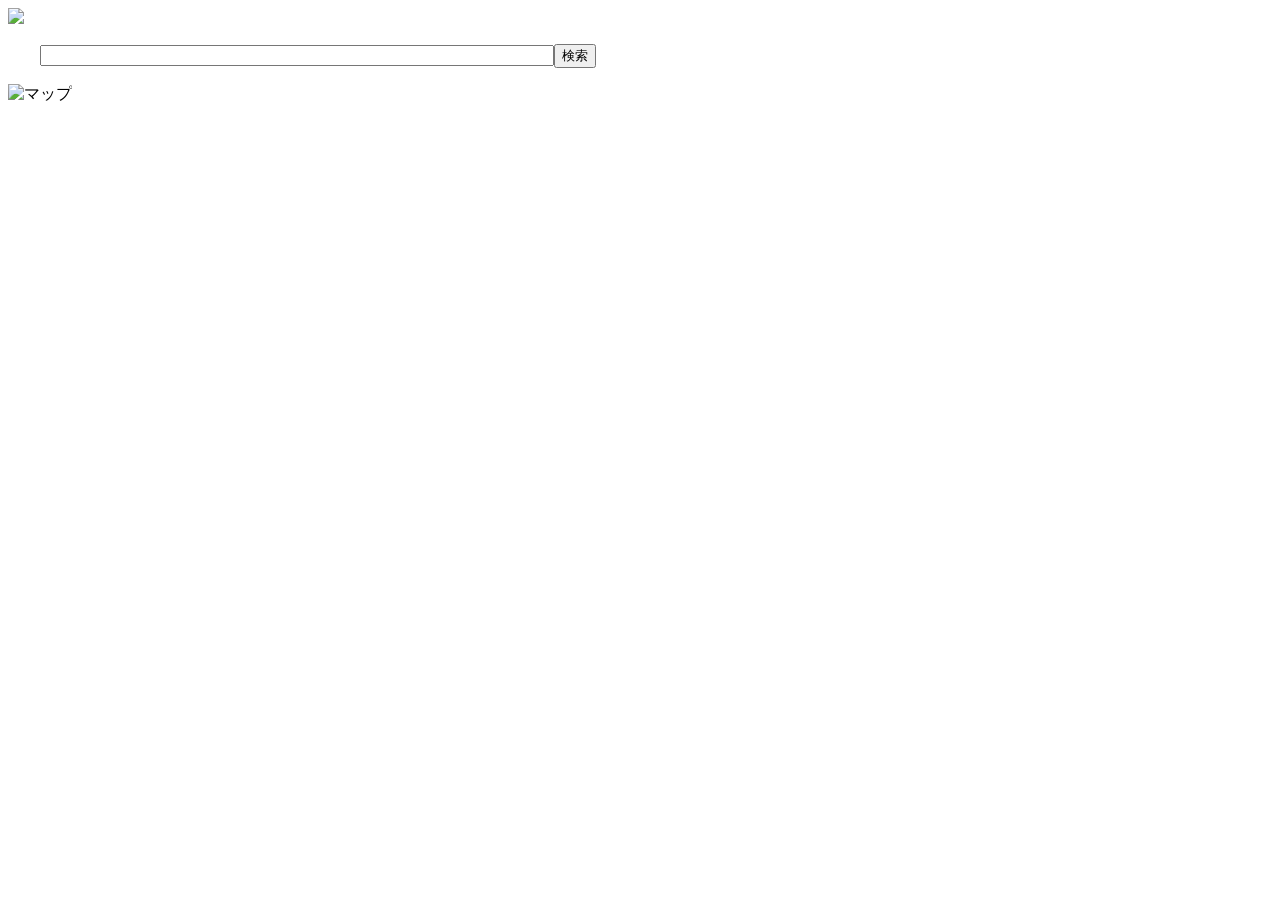
==== FUMap.html @ 0ee8008a "Add files via upload" ====
<!DOCTYPE html>
<html lang="ja">
    <head>
        <meta charset="UTF-8"> 
        <link rel="stylesheet" href="FUMap.css">
        <title>FUMap</title>
    </head>
    <body>
        <img src="images/福大ロゴ.png" class="logo" width="300">
        <p>　　<input type="text" id="search-text" class="search-text" list="place"><button type="button" onclick="search()">検索</button></p>  
        <!-- <datalist id="place">
            <option value="sample1"></option>
            <option value="sample2"></option>
        </datalist> -->
        <div class="imagesBox">
            <img src="images/mapimg_s.png" class="map" alt="マップ" class="map">
            <img src="images/地図マーカーのアイコン素材4.png" class="pin" id="pin-point">
        </div>
        <!-- <div id="dispArea" class="guideArea">
            <p id="guide">座標入力</p>
            <p>　X座標　<input type="text" id="textBoxX" value="250"></p>
            <p>　Y座標　<input type="text" id="textBoxY" value="500"></p>
          </div>
          <button type="button" onclick="pin()">座標変更</button>
          <p id="output-messageX"></p>
          <p id="output-messageY"></p> -->

          <script src="FUMap.js"></script>
    </body>
 </html>
---- FUMap.css ----
.logo {
    width: 40%;
}

.search-text {
    display: inline-block;
    width: 40%;

}

.imagesBox {
    width: 100%;
    position: relative;
}

.imagesBox .img {
    position: absolute;
}

.imagesBox .map {
    width: 100%;
    top: 0;
    left: 0;
}

.imagesBox .pin {
    width: 5%;
    height: 4.5%;
    top: 50%;
    left: 80%;
    opacity: 0;
    position: absolute;
}
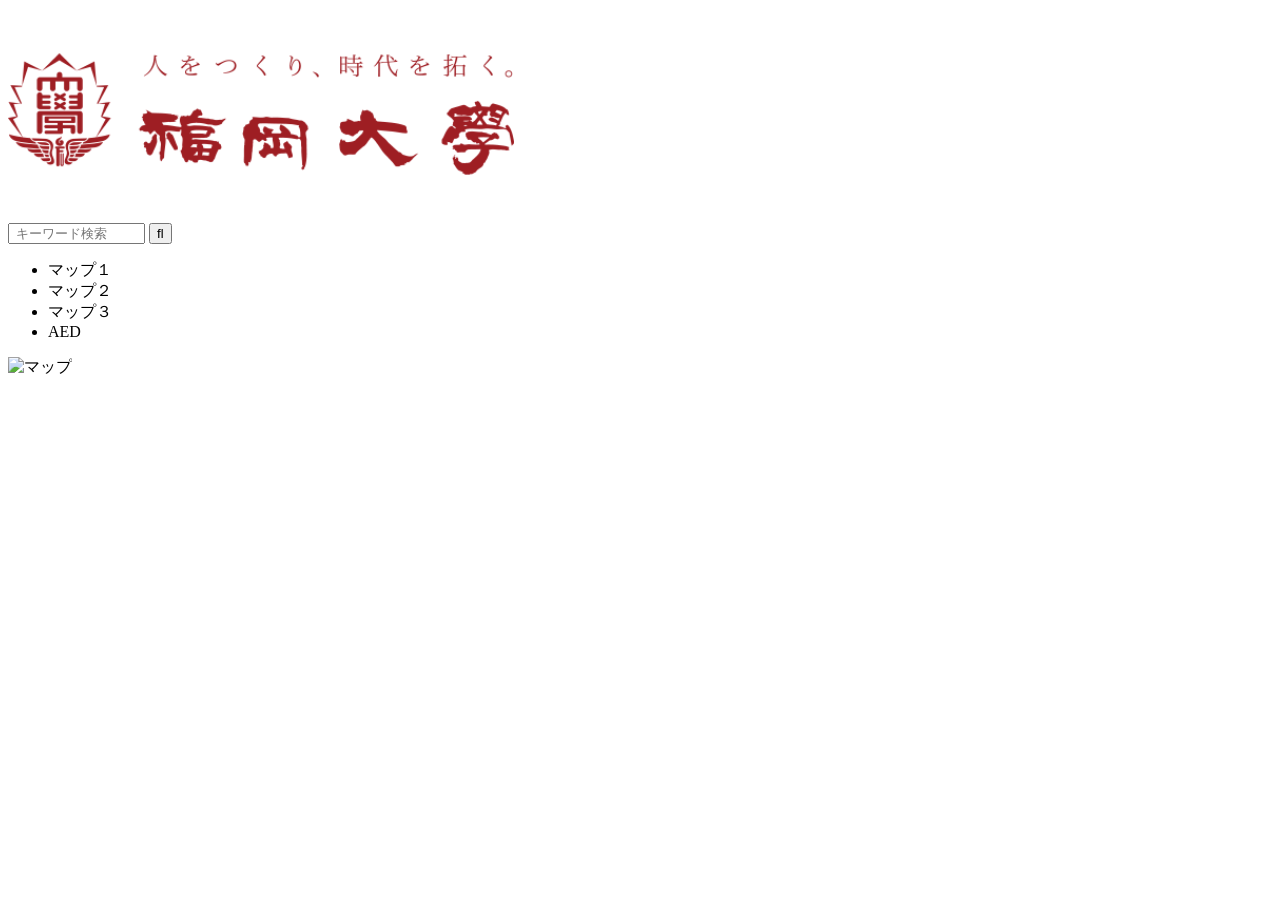
==== commit 7efbc24b: "Update FUMap.html" ====
--- a/FUMap.html
+++ b/FUMap.html
@@ -1,3 +1,4 @@
+<!-- http://127.0.0.1:5500/FUMap.html -->
 <!DOCTYPE html>
 <html lang="ja">
     <head>
@@ -6,25 +7,64 @@
         <title>FUMap</title>
     </head>
     <body>
+        
         <img src="images/福大ロゴ.png" class="logo" width="300">
-        <p>　　<input type="text" id="search-text" class="search-text" list="place"><button type="button" onclick="search()">検索</button></p>  
-        <!-- <datalist id="place">
-            <option value="sample1"></option>
-            <option value="sample2"></option>
-        </datalist> -->
+            <!-- <div class="icon">
+                <div class="icon-style">
+                    <a href="https://twitter.com/fukuoka_univ_pr"><img src="images/icon-twitter.png"></a>
+                    <a href="https://www.facebook.com/FukuokaUniversity/"><img src="images/thumbnail_icon-facebook.png"></a>
+                </div>
+                <div class="icon-style">
+                    <a href="https://www.instagram.com/fukuoka_university/"><img src="images/icon-instagram (1).png"></a>
+                    <a href="https://www.youtube.com/channel/UCcELCxTQvJAFxeX0X9q1ecg"><img src="images/icon-youtube.png"></a>
+                </div>
+                
+                
+            </div> -->
+            
+
+        
+        <!-- <form id="form4">
+            <input id="sbox4" type="text" placeholder="キーワード検索">
+            <button id="sbtn4" type="submit" onclick="search()"><i class="fas fa-search"></i></button>
+        </form> -->
+
+        <link href="https://stackpath.bootstrapcdn.com/font-awesome/4.7.0/css/font-awesome.min.css" rel="stylesheet">
+        <div class="search_container">
+            <input type="search" id="search-text" size="15" placeholder=" キーワード検索">
+            <input type="button" class="fas" onclick="search()" value="&#xf002">
+        </div>
+
+        <!-- <p>　　<input type="text" id="search-text" class="search-text" list="place"><button type="button" onclick="search()">検索</button></p>   -->
+        
+        
+        
+        <div class="cp_navi">
+            <ul>
+                <li class="cp_navi1"> <span onclick ="showimg1()"> マップ１ </span></li>
+                <li class="cp_navi2"> <span onclick ="showimg2()"> マップ２ </span></li>
+                <li class="cp_navi2"> <span onclick ="showimg2()"> マップ３ </span></li>
+                <li class="cp_navi2"> <span onclick ="showimg2()"> AED </span></li>
+            </ul>
+        </div>
+        
+        
+        
+        
+        
+        
+        
+        
+        
+        
+        
+        
         <div class="imagesBox">
-            <img src="images/mapimg_s.png" class="map" alt="マップ" class="map">
+            <img src="images/FUmap.png" class="map" alt="マップ" class="map">
             <img src="images/地図マーカーのアイコン素材4.png" class="pin" id="pin-point">
         </div>
-        <!-- <div id="dispArea" class="guideArea">
-            <p id="guide">座標入力</p>
-            <p>　X座標　<input type="text" id="textBoxX" value="250"></p>
-            <p>　Y座標　<input type="text" id="textBoxY" value="500"></p>
-          </div>
-          <button type="button" onclick="pin()">座標変更</button>
-          <p id="output-messageX"></p>
-          <p id="output-messageY"></p> -->
+        
 
           <script src="FUMap.js"></script>
     </body>
- </html>+ </html>
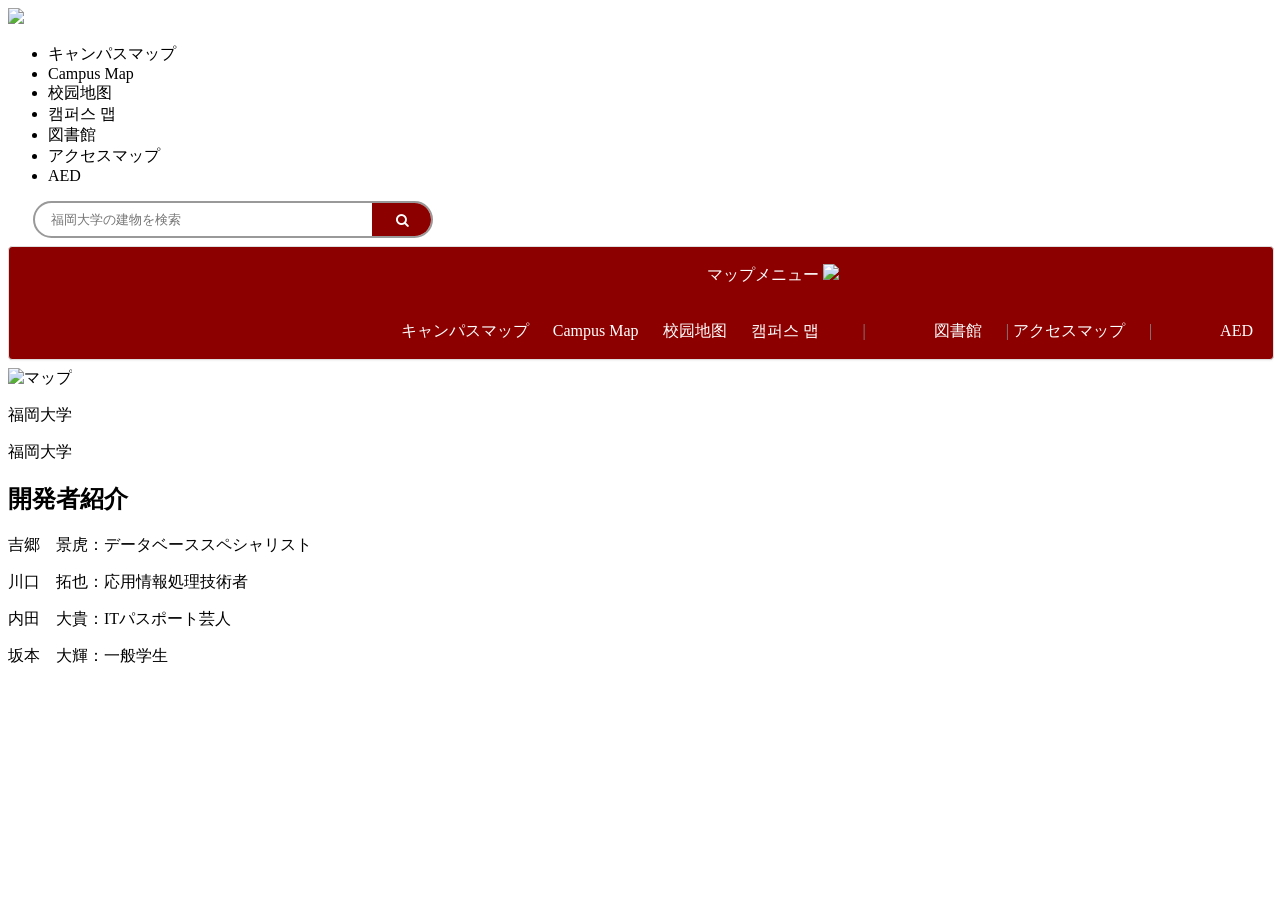
==== commit 8cdbedfc: "Update FUMap.html" ====
--- a/FUMap.html
+++ b/FUMap.html
@@ -1,70 +1,90 @@
-<!-- http://127.0.0.1:5500/FUMap.html -->
 <!DOCTYPE html>
 <html lang="ja">
     <head>
         <meta charset="UTF-8"> 
         <link rel="stylesheet" href="FUMap.css">
+        <link href="https://stackpath.bootstrapcdn.com/font-awesome/4.7.0/css/font-awesome.min.css" rel="stylesheet">
         <title>FUMap</title>
     </head>
     <body>
+
+        <!-- 福岡大学のロゴ ---------------------------------------------------------------- -->
+        <header>
+            <div class="logo">
+                <a href="https://www.fukuoka-u.ac.jp/"><img src="images/福大ロゴ3.png" class="logo-img" width="300"></a>
+            </div>
+        </header>
         
-        <img src="images/福大ロゴ.png" class="logo" width="300">
-            <!-- <div class="icon">
-                <div class="icon-style">
-                    <a href="https://twitter.com/fukuoka_univ_pr"><img src="images/icon-twitter.png"></a>
-                    <a href="https://www.facebook.com/FukuokaUniversity/"><img src="images/thumbnail_icon-facebook.png"></a>
-                </div>
-                <div class="icon-style">
-                    <a href="https://www.instagram.com/fukuoka_university/"><img src="images/icon-instagram (1).png"></a>
-                    <a href="https://www.youtube.com/channel/UCcELCxTQvJAFxeX0X9q1ecg"><img src="images/icon-youtube.png"></a>
-                </div>
-                
-                
-            </div> -->
-            
+
+
+        <div class="openbtn1"><span></span><span></span><span></span></div>
+        <nav id="g-nav">
+            <div id="g-nav-list"><!--ナビの数が増えた場合縦スクロールするためのdiv※不要なら削除-->
+                <ul>
+                    <li onclick ="showimg1()"> キャンパスマップ </li>
+                    <li onclick ="showimg2()"> Campus Map </li>
+                    <li onclick ="showimg3()"> 校园地图 </li>
+                    <li onclick ="showimg4()"> 캠퍼스 맵 </li>
+                    <li onclick ="showimg5()">図書館</li>
+                    <li onclick ="showimg6()"> アクセスマップ </li>
+                    <li onclick ="showimg7()"> AED</li>
+                </ul>
+            </div>
+        </nav>
 
         
-        <!-- <form id="form4">
-            <input id="sbox4" type="text" placeholder="キーワード検索">
-            <button id="sbtn4" type="submit" onclick="search()"><i class="fas fa-search"></i></button>
-        </form> -->
 
-        <link href="https://stackpath.bootstrapcdn.com/font-awesome/4.7.0/css/font-awesome.min.css" rel="stylesheet">
+        <!-- 検索バー -------------------------------------------------------------------- -->
         <div class="search_container">
-            <input type="search" id="search-text" size="15" placeholder=" キーワード検索">
+            <input type="search" id="search-text" size="15" placeholder=" 福岡大学の建物を検索">
             <input type="button" class="fas" onclick="search()" value="&#xf002">
         </div>
 
-        <!-- <p>　　<input type="text" id="search-text" class="search-text" list="place"><button type="button" onclick="search()">検索</button></p>   -->
         
-        
-        
-        <div class="cp_navi">
+        <!-- メニュー -------------------------------------------------------------------- -->
+        <div class="cp_navi" id="cp_navi">
             <ul>
-                <li class="cp_navi1"> <span onclick ="showimg1()"> マップ１ </span></li>
-                <li class="cp_navi2"> <span onclick ="showimg2()"> マップ２ </span></li>
-                <li class="cp_navi2"> <span onclick ="showimg2()"> マップ３ </span></li>
-                <li class="cp_navi2"> <span onclick ="showimg2()"> AED </span></li>
+                <!-- <input type="checkbox" id="check_input"> -->
+                <li class="mapmenu"><label id="check_btn" for="check_input">マップメニュー <img src="images/矢印アイコン.png" class="icon"></label>
+                    <ul class="dropdown" id="dropdown">
+                        <li onclick ="showimg1()"> キャンパスマップ </li>
+                        <li onclick ="showimg2()"> Campus Map </li>
+                        <li onclick ="showimg3()"> 校园地图 </li>
+                        <li onclick ="showimg4()"> 캠퍼스 맵 </li>
+                    </ul>
+                </li>
+                <span>|</span>
+                <li onclick ="showimg5()">　　図書館　　</li>
+                <span>|</span>
+                <li onclick ="showimg6()"> アクセスマップ </li>
+                <span>|</span>
+                <li onclick ="showimg7()"> 　　AED　　 </li>
+                <!-- <span>　</span> -->
+                <!-- <li onclick ="showimg()"> <span> 証明書印刷機器 </span></li> -->
             </ul>
         </div>
-        
-        
-        
-        
-        
-        
-        
-        
-        
-        
-        
-        
+  
+
+        <!-- マップ -------------------------------------------------------------------- -->
         <div class="imagesBox">
-            <img src="images/FUmap.png" class="map" alt="マップ" class="map">
+            <img src="images/2021_campus_map_japan.png" class="map" alt="マップ" id="map">
             <img src="images/地図マーカーのアイコン素材4.png" class="pin" id="pin-point">
         </div>
         
 
-          <script src="FUMap.js"></script>
+        <form>
+            <div>
+                <p id="wsize">福岡大学</p>
+                <p id="hsize">福岡大学</p>
+                <h2>開発者紹介</h2>
+                <p>吉郷　景虎：データベーススペシャリスト</p>
+                <p>川口　拓也：応用情報処理技術者</p>
+                <p>内田　大貴：ITパスポート芸人</p>
+                <p>坂本　大輝：一般学生</p>
+            </div>
+        </form>
+
+        <script src="https://code.jquery.com/jquery-3.4.1.min.js" integrity="sha256-CSXorXvZcTkaix6Yvo6HppcZGetbYMGWSFlBw8HfCJo=" crossorigin="anonymous"></script>
+        <script src="FUMap.js"></script>
     </body>
  </html>
--- a/FUMap.css
+++ b/FUMap.css
@@ -1,10 +1,178 @@
+/* .ul {
+    width: 100%;
+} */
+
 .logo {
     width: 40%;
-}
+    max-width: 400px;
+    min-width: 230px;
+}
+
+/* .icon {
+    display: inline-block;
+    text-align: right;
+    position: absolute;
+    right: 20px;
+    width: 60%;
+    max-width: 600px;
+}
+
+.icon-style > a > img {
+    width: 10%;
+    padding-right: 1%;
+} */
+
+
+
+/* #form4 {
+    position:relative;
+    max-width:300px;	
+    margin-bottom:20px;
+}
+#sbox4{
+    height:50px;
+    padding:0 10px; 
+    position:absolute; 
+    left:0;
+    top:0; 
+    border-radius:25px;
+    outline:0;
+    background:#eee;
+}
+#sbtn4{
+    height:50px;
+    width:50px;	
+    position:absolute; 
+    left:250px; 
+    top:0;
+    background:#8d0000;
+    color:#fff;
+    border:none;
+    border-radius:0 25px 25px 0;
+}
+#sbtn4 .fa-search{
+    font-size:20px;	
+    position:absolute;
+    top:30%;
+    left:30%;	
+}
+#sbtn4:hover{
+    color:#888;
+} */
+
+
+/* .search_container input[type="text"]{
+	border: none;
+	height: 2.0em;
+  }
+.search_container input[type="text"]:focus {
+	outline: 0;
+  }
+.search_container input[type="submit"]{
+	cursor: pointer;
+	font-family: FontAwesome;
+	border: none;
+	background: #8d0000;
+	color: #fff;
+	position: absolute;
+	width: 3.5em; 
+	height: 3.5em;
+	right:0px;
+	top: -6px;
+	outline : none;
+} */
+
+
+
+.search_container{
+    box-sizing: border-box;
+    position: relative;
+    border: 2px solid #999;
+    display: block;
+    padding: 3px 10px;
+    border-radius: 20px;
+    height: 2.3em;
+    width: 45%;
+    min-width: 300px;
+    max-width: 400px;
+    overflow: hidden;
+    left: 2%;
+}
+.search_container input[type="search"]{
+    border: none;
+    width: 87%;
+    height: 2.0em;
+}
+.search_container input[type="search"]:focus {
+    outline: 0;
+}
+.search_container input[type="button"]{
+    cursor: pointer;
+    font-family: FontAwesome;
+    border: none;
+    background: #8d0000;
+    color: #fff;
+    position: absolute;
+    width: 15%;
+    max-width: 4.5em;
+    height: 3.0em;
+    right: 0px;
+    top: -3px;
+    outline : none;
+}
+  
+
+/* ﾎﾞｰﾀﾞｰ */
+
+.cp_navi {
+	background-color: #8d0000;
+	border: 1px solid #dedede;
+	border-radius: 4px;
+	box-shadow: 0 2px 2px -1px rgba(0, 0, 0, 0.055);
+	color: #888888;
+	display: block;
+	margin: 0.5em 0;
+	overflow: hidden;
+	width: 100%;
+}
+
+.cp_navi ul {
+	margin: 0;
+	padding: 0;
+    text-align: right;
+}
+
+.cp_navi ul li {
+	display: inline-block;
+	list-style-type: none;
+	-webkit-transition: all 0.2s;
+	        transition: all 0.2s;
+    color: #ffffff;
+    /* display: block; */
+    line-height: 56px;
+    padding-right: 20px;
+    text-decoration: none;
+}
+
+.cp_navi1 {
+    color: #aaaaaa;
+        display: block;
+        line-height: 56px;
+        padding: 0 10px;
+        text-decoration: none;
+}
+
+
+
+
+
+
+
+
 
 .search-text {
     display: inline-block;
-    width: 40%;
+    width: 55%;
 
 }
 
@@ -13,21 +181,21 @@
     position: relative;
 }
 
-.imagesBox .img {
-    position: absolute;
-}
-
-.imagesBox .map {
+.imagesBox > .img {
+    position: absolute;
+}
+
+.imagesBox > .map {
     width: 100%;
     top: 0;
     left: 0;
 }
 
-.imagesBox .pin {
+.imagesBox > .pin {
     width: 5%;
-    height: 4.5%;
+    height: 6.5%;
     top: 50%;
     left: 80%;
     opacity: 0;
     position: absolute;
-}+}
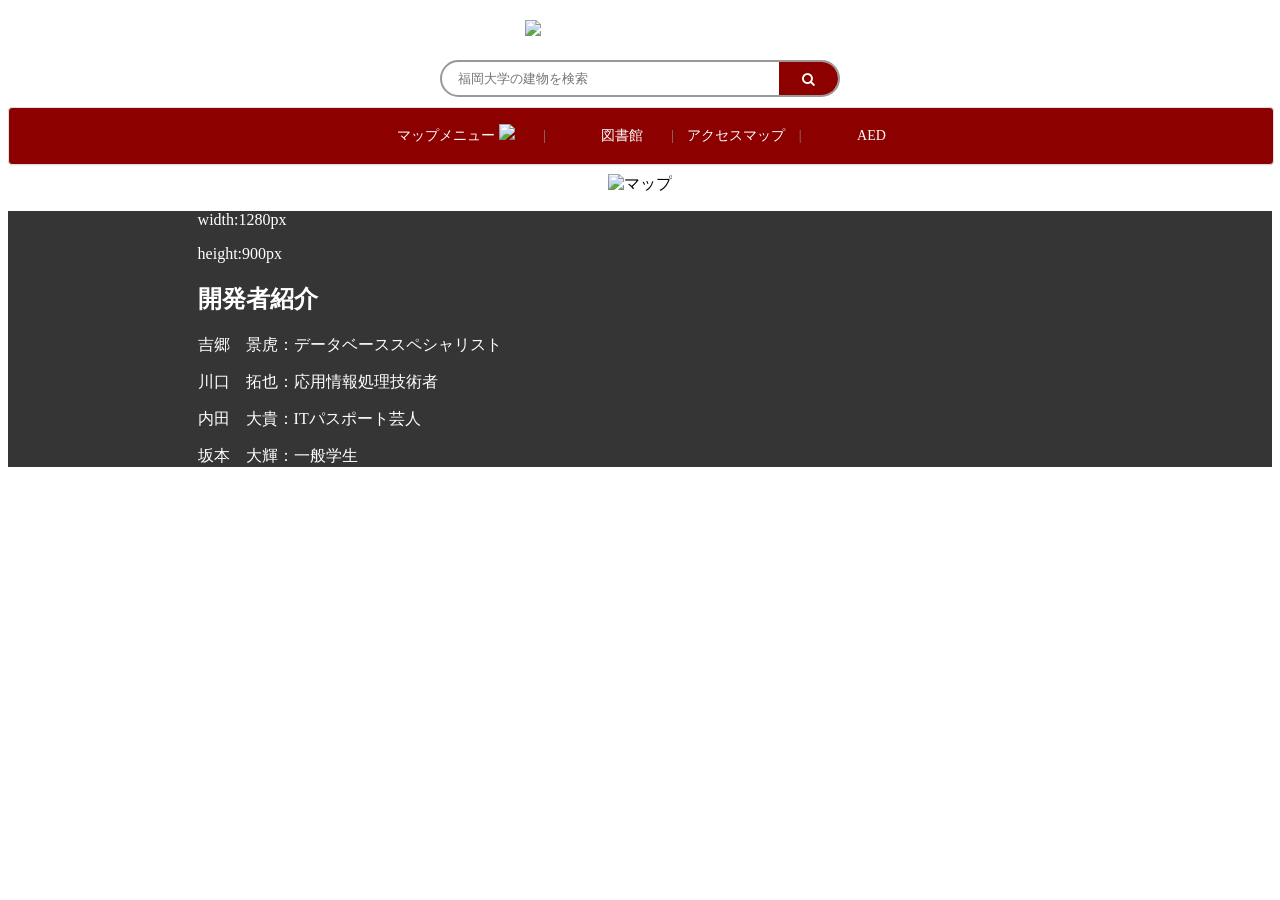
==== commit 2296249b: "Update FUMap.html" ====
--- a/FUMap.html
+++ b/FUMap.html
@@ -17,9 +17,9 @@
         
 
 
-        <div class="openbtn1"><span></span><span></span><span></span></div>
+        <!-- <div class="openbtn1"><span></span><span></span><span></span></div>
         <nav id="g-nav">
-            <div id="g-nav-list"><!--ナビの数が増えた場合縦スクロールするためのdiv※不要なら削除-->
+            <div id="g-nav-list">
                 <ul>
                     <li onclick ="showimg1()"> キャンパスマップ </li>
                     <li onclick ="showimg2()"> Campus Map </li>
@@ -30,7 +30,7 @@
                     <li onclick ="showimg7()"> AED</li>
                 </ul>
             </div>
-        </nav>
+        </nav> -->
 
         
 
@@ -84,7 +84,7 @@
             </div>
         </form>
 
-        <script src="https://code.jquery.com/jquery-3.4.1.min.js" integrity="sha256-CSXorXvZcTkaix6Yvo6HppcZGetbYMGWSFlBw8HfCJo=" crossorigin="anonymous"></script>
+        <!-- <script src="https://code.jquery.com/jquery-3.4.1.min.js" integrity="sha256-CSXorXvZcTkaix6Yvo6HppcZGetbYMGWSFlBw8HfCJo=" crossorigin="anonymous"></script> -->
         <script src="FUMap.js"></script>
     </body>
  </html>
--- a/FUMap.css
+++ b/FUMap.css
@@ -1,201 +1,383 @@
-/* .ul {
+
+body {
+    overflow-y: scroll;
+}
+
+/* --- 福岡大学のロゴ ---------------------------------------------------------------- */
+header .logo {
+  margin: 20px 0;
+  text-align: center;
+}
+
+header .logo-img {
+  width: 40%;
+  max-width: 400px;
+  min-width: 230px;
+}
+
+
+
+
+
+#g-nav{
+    /*position:fixed;にし、z-indexの数値を大きくして前面へ*/
+    position:fixed;
+    z-index: 999;
+    /*ナビのスタート位置と形状*/
+    top:0;
+    right: -300px;
+    width: 200px;
+    height: 40vh;/*ナビの高さ*/
+    /* background: #8d0000; */
+    /*動き*/
+    transition: all 0.6s;
+    opacity: 0.9;
+}
+
+/*アクティブクラスがついたら位置を0に*/
+#g-nav.panelactive{
+    right: 0px;
+}
+
+/*ナビゲーションの縦スクロール*/
+#g-nav.panelactive #g-nav-list{
+    /*ナビの数が増えた場合縦スクロール*/
+    position: fixed;
+    z-index: 999; 
     width: 100%;
+    height: 100vh;
+    overflow: auto;
+    -webkit-overflow-scrolling: touch;
+}
+
+/*ナビゲーション*/
+#g-nav ul {
+    /*ナビゲーション天地中央揃え*/
+    position: absolute;
+    z-index: 999;
+    top: 50px;
+    left: 30%;
+    transform: translate(-50%,-50%);
+    /* background: linear-gradient(to right, #fff, rgb(189, 118, 118), rgb(160, 81, 81)); */
+    background: #8d0000;
+    color: rgb(255, 255, 255);
+    padding: 300px 0 0 5%;
+    width: 300px;
+}
+
+/*リストのレイアウト設定*/
+
+#g-nav li{
+    list-style: none;
+    text-align: left;
+    display: block;
+    height: 35px;
+    cursor: pointer;
+    /* padding: 0; */
+}
+
+/* #g-nav li:hover {
+    background-color: #8d0000;
 } */
 
-.logo {
-    width: 40%;
-    max-width: 400px;
-    min-width: 230px;
-}
-
-/* .icon {
+/* #g-nav li a{
+  color: #333;
+  text-decoration: none;
+  padding:10px;
+  display: block;
+  text-transform: uppercase;
+  letter-spacing: 0.1em;
+  font-weight: bold;
+} */
+
+
+
+/*========= ボタンのためのCSS ===============*/
+.openbtn1{
+    position:fixed;
+    z-index: 9999;/*ボタンを最前面に*/
+    top:20px;
+    right: 10px;
+    cursor: pointer;
+    width: 50px;
+    height:50px;
+    /* background-color: #8d0000; */
+}
+    
+/*×に変化*/  
+.openbtn1 span{
     display: inline-block;
-    text-align: right;
+    transition: all .4s;
     position: absolute;
-    right: 20px;
-    width: 60%;
-    max-width: 600px;
-}
-
-.icon-style > a > img {
-    width: 10%;
-    padding-right: 1%;
+    left: 14px;
+    height: 3px;
+    border-radius: 2px;
+    /* background-color: rgb(255, 255, 255); */
+    background-color: #8d0000;
+    width: 45%;
+}
+  
+.openbtn1 span:nth-of-type(1) {
+    top:15px; 
+}
+  
+.openbtn1 span:nth-of-type(2) {
+    top:23px;
+}
+  
+.openbtn1 span:nth-of-type(3) {
+    top:31px;
+}
+  
+.openbtn1.active span:nth-of-type(1) {
+      top: 18px;
+      left: 18px;
+      transform: translateY(6px) rotate(-45deg);
+      width: 30%;
+}
+  
+.openbtn1.active span:nth-of-type(2) {
+    opacity: 0;
+}
+  
+.openbtn1.active span:nth-of-type(3){
+      top: 30px;
+      left: 18px;
+      transform: translateY(-6px) rotate(45deg);
+      width: 30%;
+}
+  
+
+
+
+
+
+  
+
+
+
+
+/* --- 検索バー -------------------------------------------------------------------- */
+.search-text {
+  display: inline-block;
+  width: 55%;
+}
+
+.search_container {
+  -webkit-box-sizing: border-box;
+          box-sizing: border-box;
+  position: relative;
+  border: 2px solid #999;
+  display: block;
+  padding: 3px 10px;
+  border-radius: 20px;
+  height: 2.3em;
+  width: 45%;
+  min-width: 300px;
+  max-width: 400px;
+  overflow: hidden;
+  /* left: 5%; */
+  margin: 0 auto;
+}
+
+.search_container input[type="search"] {
+  border: 0;
+  outline: 0;
+  width: 85%;
+  height: 2.0em;
+}
+
+/* クリック誤差 */
+/* .search_container input[type="search"]::-webkit-search-cancel-button {
+    position: absolute;
+    right: 28px;
+    cursor:pointer;
 } */
 
-
-
-/* #form4 {
-    position:relative;
-    max-width:300px;	
-    margin-bottom:20px;
-}
-#sbox4{
-    height:50px;
-    padding:0 10px; 
-    position:absolute; 
-    left:0;
-    top:0; 
-    border-radius:25px;
-    outline:0;
-    background:#eee;
-}
-#sbtn4{
-    height:50px;
-    width:50px;	
-    position:absolute; 
-    left:250px; 
-    top:0;
-    background:#8d0000;
-    color:#fff;
-    border:none;
-    border-radius:0 25px 25px 0;
-}
-#sbtn4 .fa-search{
-    font-size:20px;	
-    position:absolute;
-    top:30%;
-    left:30%;	
-}
-#sbtn4:hover{
-    color:#888;
-} */
-
-
-/* .search_container input[type="text"]{
-	border: none;
-	height: 2.0em;
-  }
-.search_container input[type="text"]:focus {
-	outline: 0;
-  }
-.search_container input[type="submit"]{
-	cursor: pointer;
-	font-family: FontAwesome;
-	border: none;
-	background: #8d0000;
-	color: #fff;
-	position: absolute;
-	width: 3.5em; 
-	height: 3.5em;
-	right:0px;
-	top: -6px;
-	outline : none;
-} */
-
-
-
-.search_container{
-    box-sizing: border-box;
-    position: relative;
-    border: 2px solid #999;
-    display: block;
-    padding: 3px 10px;
-    border-radius: 20px;
-    height: 2.3em;
-    width: 45%;
-    min-width: 300px;
-    max-width: 400px;
-    overflow: hidden;
-    left: 2%;
-}
-.search_container input[type="search"]{
-    border: none;
-    width: 87%;
-    height: 2.0em;
-}
 .search_container input[type="search"]:focus {
-    outline: 0;
-}
-.search_container input[type="button"]{
-    cursor: pointer;
-    font-family: FontAwesome;
-    border: none;
-    background: #8d0000;
+  outline: 0;
+}
+
+.search_container input[type="button"] {
+  cursor: pointer;
+  font-family: FontAwesome;
+  border: none;
+  background: #8d0000;
+  color: #fff;
+  position: absolute;
+  width: 15%;
+  max-width: 4.5em;
+  height: 3.0em;
+  right: 0px;
+  top: -3px;
+  outline: none;
+}
+
+/* safari専用 */
+_::-webkit-full-page-media, _:future, :root .search_container input[type="search"] {
+  width: 86%;
+  font-size: 14px;
+  -webkit-appearance: none;
+}
+
+_::-webkit-full-page-media, _:future, :root .search_container input[type="search"]::-webkit-search-cancel-button {
+  -webkit-appearance: none;
+  cursor: pointer;
+  background-image: url(images/x-icon.png);
+  background-repeat: no-repeat;
+  background-size: cover;
+  width: 13px;
+  height: 13px;
+}
+
+_::-webkit-full-page-media, _:future, :root .search_container input[type="button"] {
+  top: 0;
+}
+
+/* --- メニュー -------------------------------------------------------------------- */
+.cp_navi {
+  background-color: #8d0000;
+  border: 1px solid #dedede;
+  border-radius: 4px;
+  -webkit-box-shadow: 0 2px 2px -1px rgba(0, 0, 0, 0.055);
+          box-shadow: 0 2px 2px -1px rgba(0, 0, 0, 0.055);
+  color: #888888;
+  display: block;
+  margin: 0.7em 0;
+  /* overflow: hidden; */
+  width: 100%;
+  /* height: 5vw; */
+}
+
+#cp_navi {
+    font-size: 1vw;
+}
+
+.cp_navi > ul {
+  margin: 0;
+  padding: 0;
+  text-align: center;
+}
+
+.cp_navi > ul > li {
+  display: inline-block;
+  list-style-type: none;
+  -webkit-transition: all 0.2s;
+  transition: all 0.2s;
+  color: #ffffff;
+  line-height: 56px;
+  padding: 0 10px;
+  text-align: center;
+  text-decoration: none;
+  cursor: pointer;
+  cursor: hand;
+  /* width: 15%; */
+
+}
+
+.cp_navi > ul > .mapmenu {
+  position: relative;
+}
+
+.cp_navi > ul > .mapmenu > label {
+  padding: 20px 15px;
+}
+
+
+.cp_navi > ul > .mapmenu > label > .icon {
+    height: 10px;
+}
+
+.cp_navi > ul > li > .dropdown {
+  position: absolute;
+  top: 0;
+  left: 0;
+  white-space: nowrap;
+  width: 100%;
+  background-color: #da3c41;
+  /* background-color: #8d0000; */
+  -webkit-transition: all .5s ease;
+          transition: all .5s ease;
+  opacity: 0;
+  visibility: hidden;
+  z-index: 1;
+  padding: 0;
+  text-align: center;
+}
+
+.cp_navi > ul > li > .dropdown > li {
+  display: block;
+}
+
+.cp_navi > ul > .mapmenu:hover > .dropdown {
+  top: 56px;
+  visibility: visible;
+  opacity: 0.9;
+  display: block;
+  /* transform: translateY(56px);
+    -ms-transform: translateY(56px);IE９対策 */
+}
+
+
+
+
+.cp_navi > ul > .mapmenu > label input[type="checkbox"]:checked + #dropdown {
+    /* top: 56px;
+    visibility: visible;
+    opacity: 0.9;
+    display: block; */
+    /* transform: translateY(56px);
+      -ms-transform: translateY(56px);IE９対策 */
+}
+
+
+
+
+.cp_navi > ul > li:hover {
+  background-color: #da3c41;
+}
+
+.cp_navi > ul > .mapmenu > .dropdown > li:hover {
+  background-color: #8d0000;
+  /* background-color: #da3c41; */
+}
+
+/* --- マップ -------------------------------------------------------------------- */
+.imagesBox {
+  width: 100%;
+  max-width: 1300px;
+  margin: auto;
+  position: relative;
+  text-align: center;
+}
+
+.imagesBox > .img {
+  position: absolute;
+}
+
+.imagesBox > .map {
+  width: 100%;
+  top: 0;
+  left: 0;
+}
+
+.imagesBox > .pin {
+  width: 5%;
+  height: auto;
+  top: 50%;
+  left: 80%;
+  opacity: 0;
+  position: absolute;
+}
+
+/* --- フォーム -------------------------------------------------------------------- */
+form {
+  background-color: #353535;
+  width: 100%;
+}
+
+form > div {
+    width: 70%;
+    margin: 0 auto;
     color: #fff;
-    position: absolute;
-    width: 15%;
-    max-width: 4.5em;
-    height: 3.0em;
-    right: 0px;
-    top: -3px;
-    outline : none;
-}
-  
-
-/* ﾎﾞｰﾀﾞｰ */
-
-.cp_navi {
-	background-color: #8d0000;
-	border: 1px solid #dedede;
-	border-radius: 4px;
-	box-shadow: 0 2px 2px -1px rgba(0, 0, 0, 0.055);
-	color: #888888;
-	display: block;
-	margin: 0.5em 0;
-	overflow: hidden;
-	width: 100%;
-}
-
-.cp_navi ul {
-	margin: 0;
-	padding: 0;
-    text-align: right;
-}
-
-.cp_navi ul li {
-	display: inline-block;
-	list-style-type: none;
-	-webkit-transition: all 0.2s;
-	        transition: all 0.2s;
-    color: #ffffff;
-    /* display: block; */
-    line-height: 56px;
-    padding-right: 20px;
-    text-decoration: none;
-}
-
-.cp_navi1 {
-    color: #aaaaaa;
-        display: block;
-        line-height: 56px;
-        padding: 0 10px;
-        text-decoration: none;
-}
-
-
-
-
-
-
-
-
-
-.search-text {
-    display: inline-block;
-    width: 55%;
-
-}
-
-.imagesBox {
-    width: 100%;
-    position: relative;
-}
-
-.imagesBox > .img {
-    position: absolute;
-}
-
-.imagesBox > .map {
-    width: 100%;
-    top: 0;
-    left: 0;
-}
-
-.imagesBox > .pin {
-    width: 5%;
-    height: 6.5%;
-    top: 50%;
-    left: 80%;
-    opacity: 0;
-    position: absolute;
-}
+}
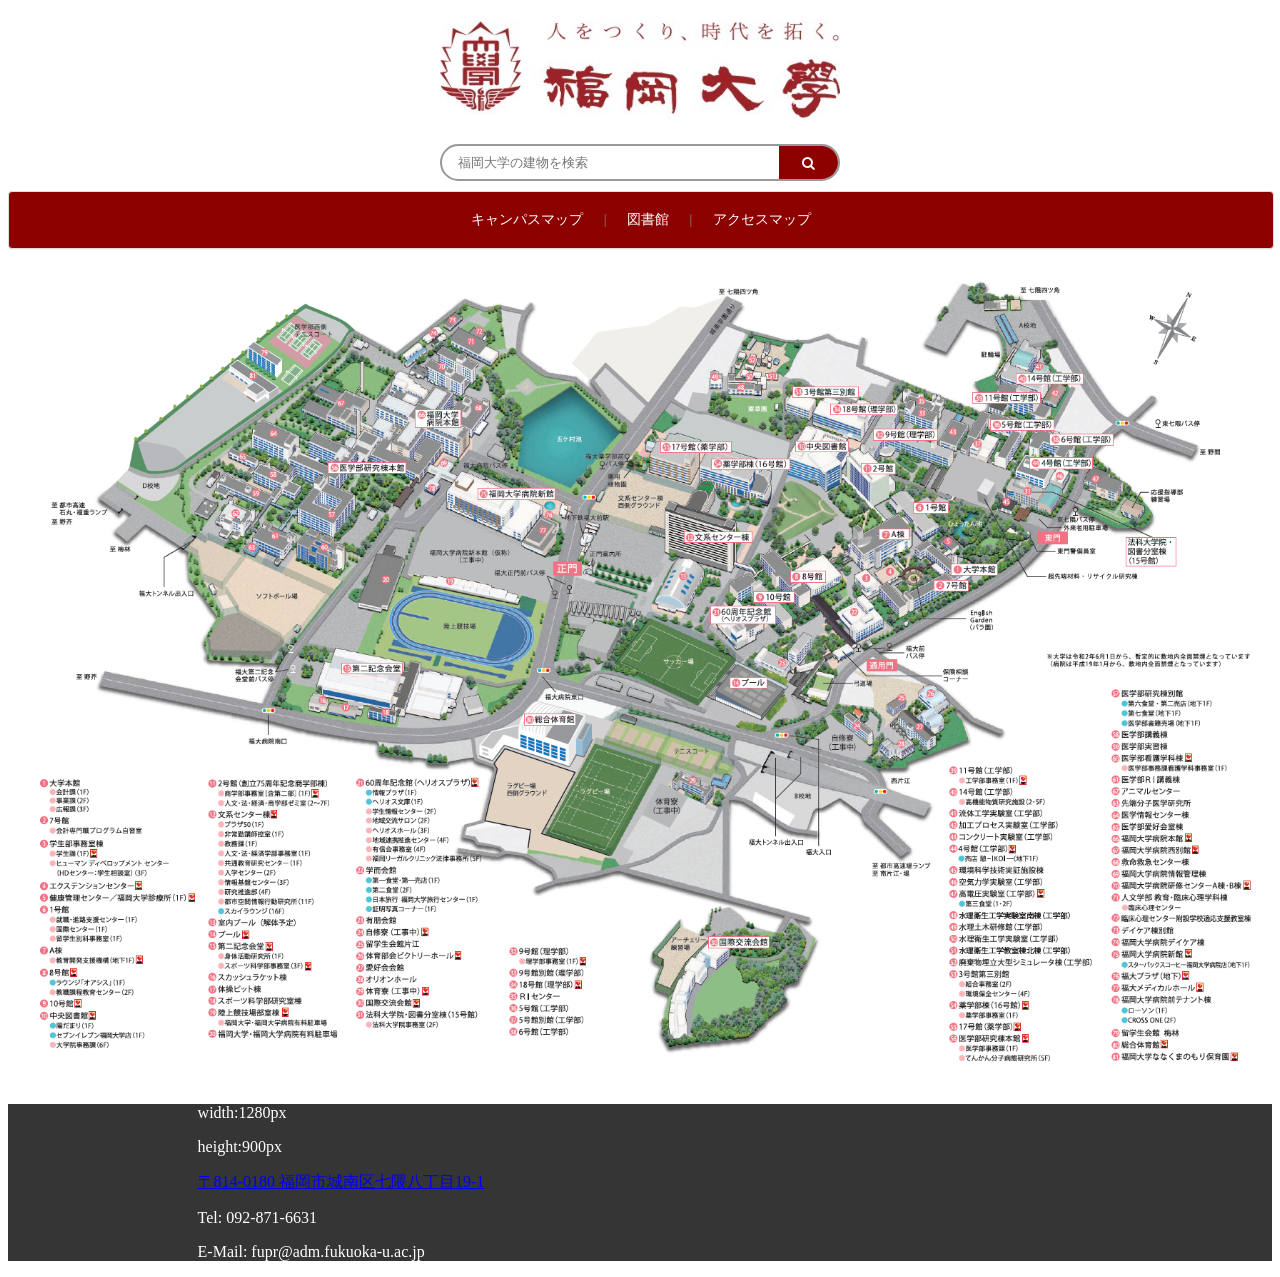
==== commit 62c8331c: "Update FUMap.html" ====
--- a/FUMap.html
+++ b/FUMap.html
@@ -45,20 +45,21 @@
         <div class="cp_navi" id="cp_navi">
             <ul>
                 <!-- <input type="checkbox" id="check_input"> -->
-                <li class="mapmenu"><label id="check_btn" for="check_input">マップメニュー <img src="images/矢印アイコン.png" class="icon"></label>
+                <!-- <li class="mapmenu"><label id="check_btn" for="check_input">マップメニュー <img src="images/矢印アイコン.png" class="icon"></label>
                     <ul class="dropdown" id="dropdown">
                         <li onclick ="showimg1()"> キャンパスマップ </li>
                         <li onclick ="showimg2()"> Campus Map </li>
                         <li onclick ="showimg3()"> 校园地图 </li>
                         <li onclick ="showimg4()"> 캠퍼스 맵 </li>
                     </ul>
-                </li>
+                </li> -->
+                <li onclick ="showimg1()"> &ensp;キャンパスマップ&ensp; </li>
                 <span>|</span>
-                <li onclick ="showimg5()">　　図書館　　</li>
+                <li onclick ="showimg5()"> &ensp;図書館&ensp; </li>
                 <span>|</span>
-                <li onclick ="showimg6()"> アクセスマップ </li>
-                <span>|</span>
-                <li onclick ="showimg7()"> 　　AED　　 </li>
+                <li onclick ="showimg6()"> &ensp;アクセスマップ&ensp; </li>
+                <!-- <span>|</span> -->
+                <!-- <li onclick ="showimg7()"> &ensp;AED&ensp; </li> -->
                 <!-- <span>　</span> -->
                 <!-- <li onclick ="showimg()"> <span> 証明書印刷機器 </span></li> -->
             </ul>
@@ -74,13 +75,16 @@
 
         <form>
             <div>
-                <p id="wsize">福岡大学</p>
-                <p id="hsize">福岡大学</p>
-                <h2>開発者紹介</h2>
+                <p id="wsize"></p>
+                <p id="hsize"></p>
+                <!-- <h2>開発者紹介</h2>
                 <p>吉郷　景虎：データベーススペシャリスト</p>
                 <p>川口　拓也：応用情報処理技術者</p>
                 <p>内田　大貴：ITパスポート芸人</p>
-                <p>坂本　大輝：一般学生</p>
+                <p>坂本　大輝：一般学生</p> -->
+                <div><a href="https://www.fukuoka-u.ac.jp/help/map/">〒814-0180 福岡市城南区七隈八丁目19-1</a></div>
+                <div><p>Tel: 092-871-6631</p></div>
+                <div><p>E-Mail: fupr@adm.fukuoka-u.ac.jp</p></div>
             </div>
         </form>
 
--- a/FUMap.css
+++ b/FUMap.css
@@ -17,7 +17,7 @@
 
 
 
-
+/* ハンバーガーメニュー ↓ */
 
 #g-nav{
     /*position:fixed;にし、z-indexの数値を大きくして前面へ*/
@@ -149,7 +149,7 @@
   
 
 
-
+/* ハンバーガーメニュー ↑ */
 
 
   
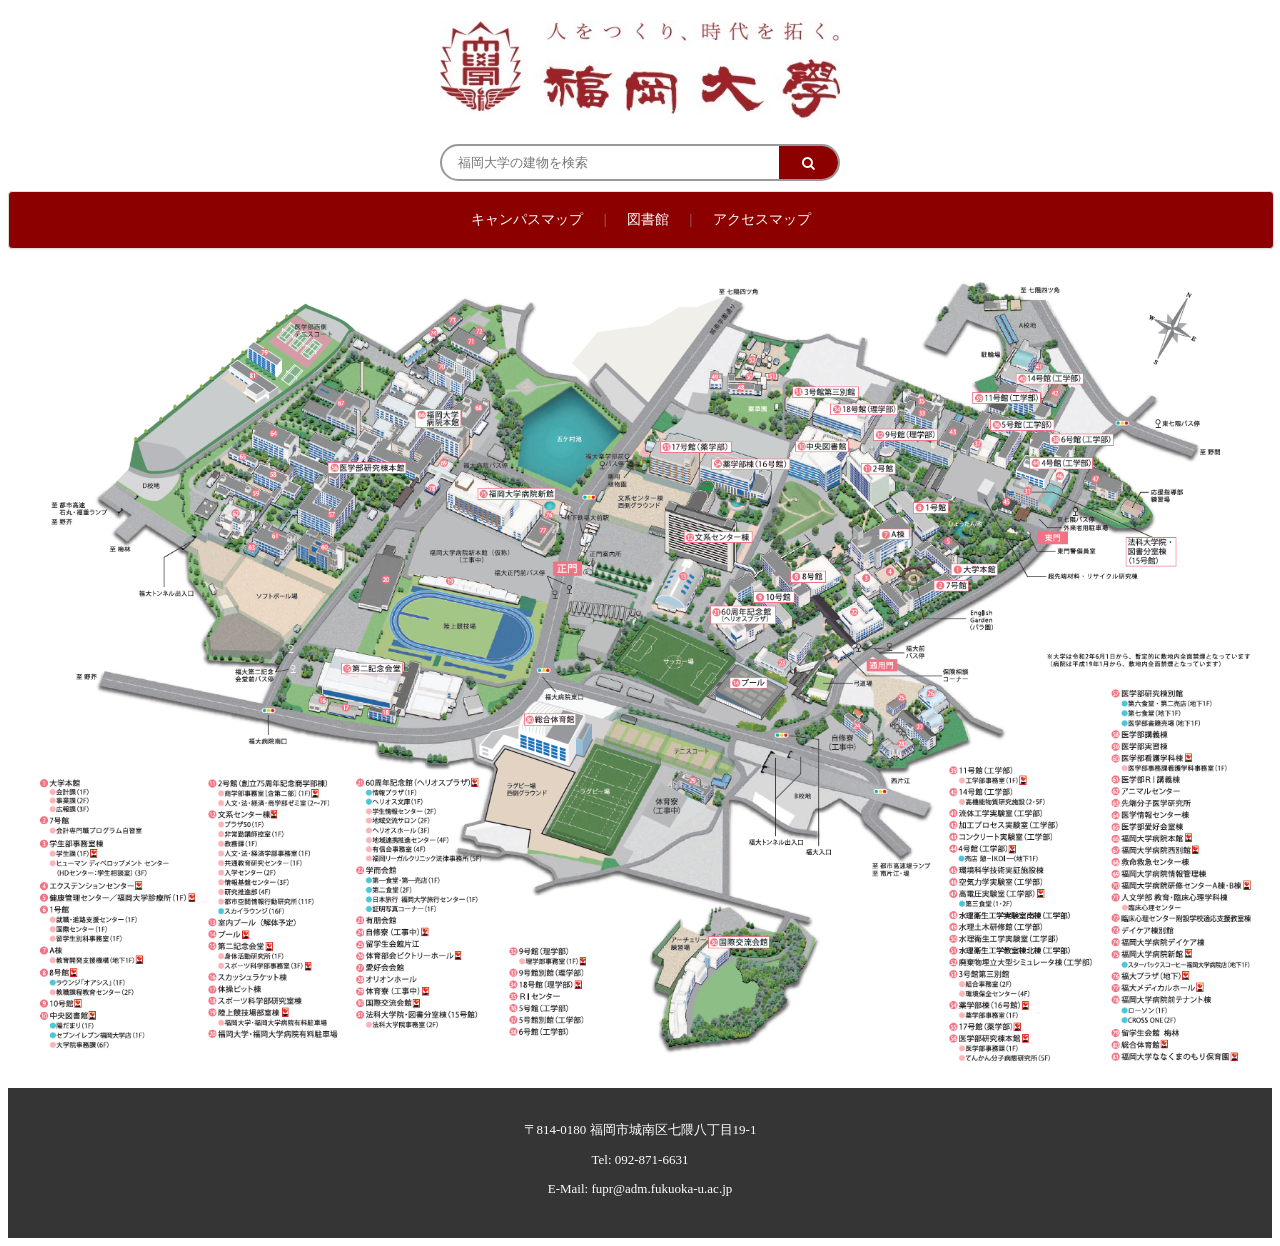
==== commit c0c88a19: "Update FUMap.html" ====
--- a/FUMap.html
+++ b/FUMap.html
@@ -77,18 +77,13 @@
             <div>
                 <p id="wsize"></p>
                 <p id="hsize"></p>
-                <!-- <h2>開発者紹介</h2>
-                <p>吉郷　景虎：データベーススペシャリスト</p>
-                <p>川口　拓也：応用情報処理技術者</p>
-                <p>内田　大貴：ITパスポート芸人</p>
-                <p>坂本　大輝：一般学生</p> -->
                 <div><a href="https://www.fukuoka-u.ac.jp/help/map/">〒814-0180 福岡市城南区七隈八丁目19-1</a></div>
                 <div><p>Tel: 092-871-6631</p></div>
                 <div><p>E-Mail: fupr@adm.fukuoka-u.ac.jp</p></div>
             </div>
         </form>
 
-        <!-- <script src="https://code.jquery.com/jquery-3.4.1.min.js" integrity="sha256-CSXorXvZcTkaix6Yvo6HppcZGetbYMGWSFlBw8HfCJo=" crossorigin="anonymous"></script> -->
+        
         <script src="FUMap.js"></script>
     </body>
  </html>
--- a/FUMap.css
+++ b/FUMap.css
@@ -374,10 +374,20 @@
 form {
   background-color: #353535;
   width: 100%;
+  height: 150px;
 }
 
 form > div {
     width: 70%;
     margin: 0 auto;
     color: #fff;
-}
+    text-align: center;
+    padding-top: 20px;
+    font-size: small;
+    
+}
+
+form > div > div > a {
+    color: #fff;
+    text-decoration:none;
+}
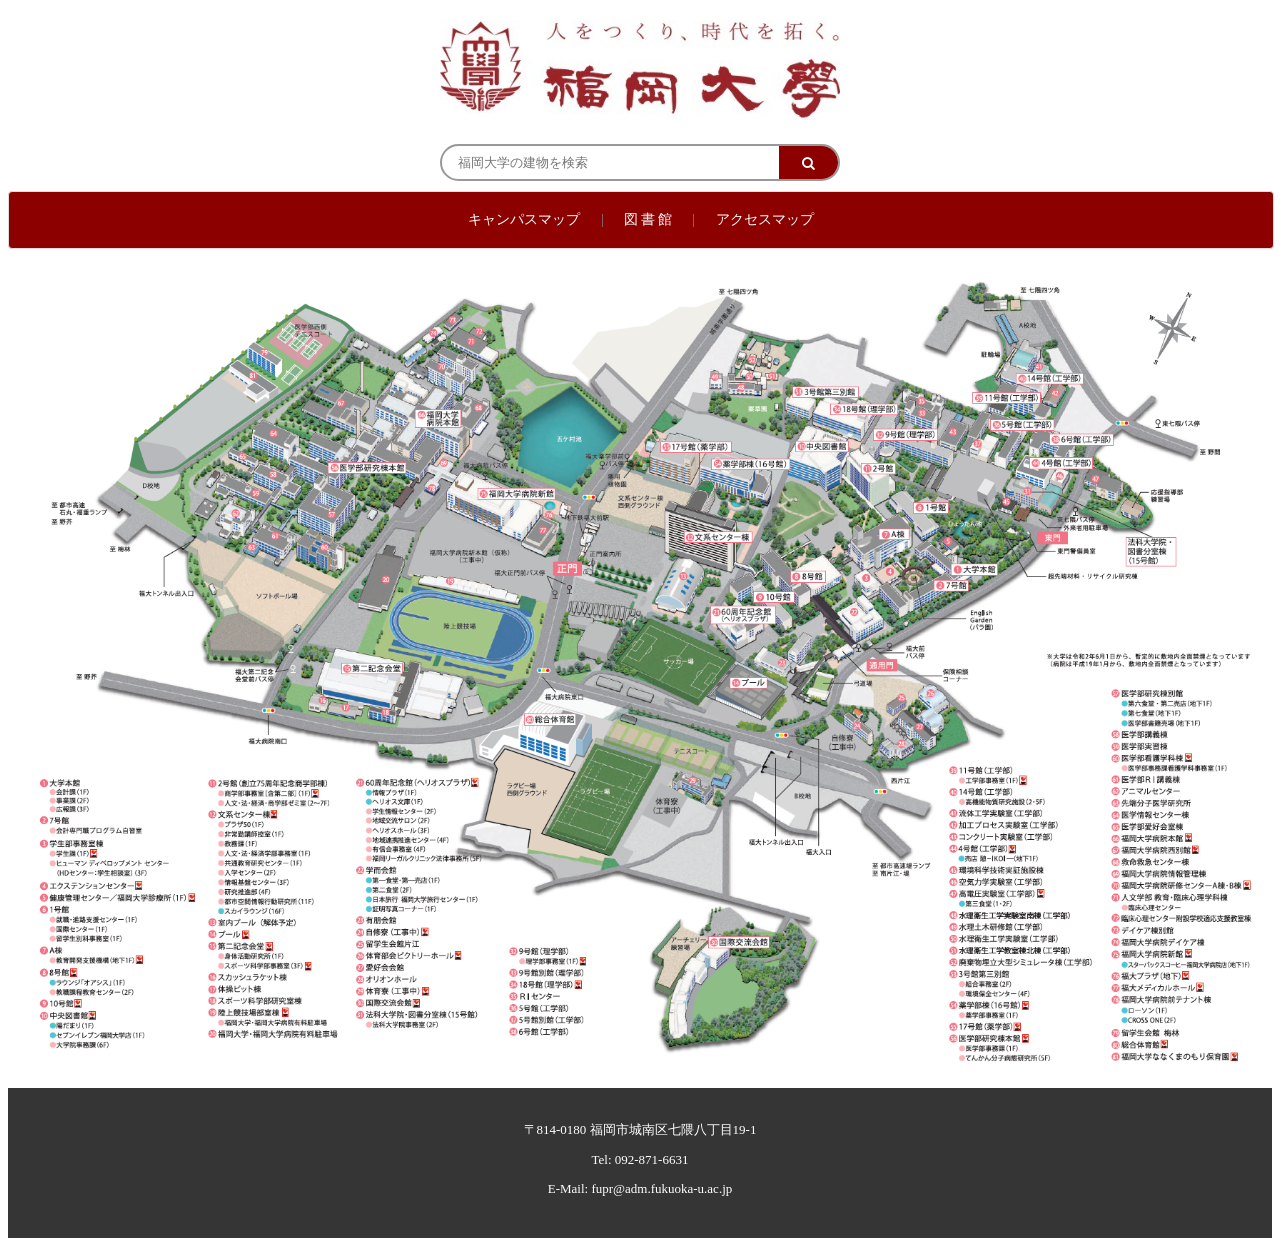
==== commit af58b0fe: "Update FUMap.html" ====
--- a/FUMap.html
+++ b/FUMap.html
@@ -55,7 +55,7 @@
                 </li> -->
                 <li onclick ="showimg1()"> &ensp;キャンパスマップ&ensp; </li>
                 <span>|</span>
-                <li onclick ="showimg5()"> &ensp;図書館&ensp; </li>
+                <li onclick ="showimg5()"> &ensp;図&thinsp;書&thinsp;館&ensp; </li>
                 <span>|</span>
                 <li onclick ="showimg6()"> &ensp;アクセスマップ&ensp; </li>
                 <!-- <span>|</span> -->
@@ -83,7 +83,7 @@
             </div>
         </form>
 
-        
+
         <script src="FUMap.js"></script>
     </body>
  </html>
--- a/FUMap.css
+++ b/FUMap.css
@@ -321,14 +321,7 @@
 
 
 
-.cp_navi > ul > .mapmenu > label input[type="checkbox"]:checked + #dropdown {
-    /* top: 56px;
-    visibility: visible;
-    opacity: 0.9;
-    display: block; */
-    /* transform: translateY(56px);
-      -ms-transform: translateY(56px);IE９対策 */
-}
+
 
 
 
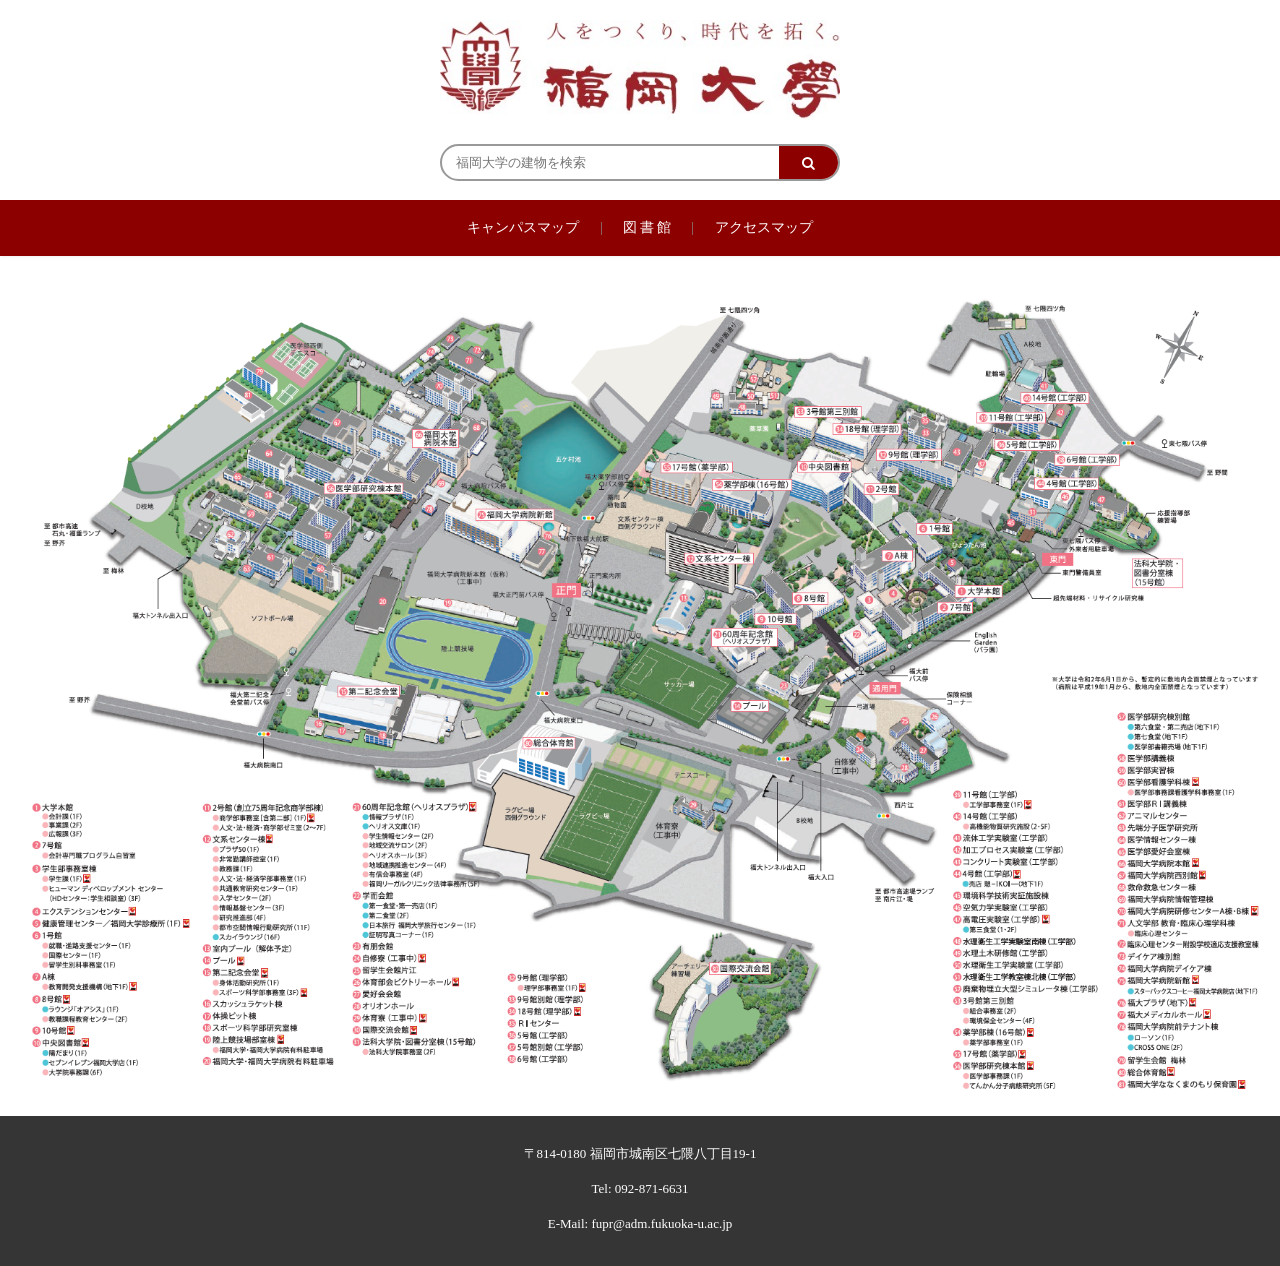
==== commit 2fe30e0c: "Update FUMap.html" ====
--- a/FUMap.html
+++ b/FUMap.html
@@ -1,7 +1,8 @@
 <!DOCTYPE html>
 <html lang="ja">
     <head>
-        <meta charset="UTF-8"> 
+        <meta charset="UTF-8">
+        <meta name="format-detection" content="telephone=no">
         <link rel="stylesheet" href="FUMap.css">
         <link href="https://stackpath.bootstrapcdn.com/font-awesome/4.7.0/css/font-awesome.min.css" rel="stylesheet">
         <title>FUMap</title>
--- a/FUMap.css
+++ b/FUMap.css
@@ -1,6 +1,11 @@
 
 body {
     overflow-y: scroll;
+}
+
+*{
+    margin: 0;
+    padding: 0;
 }
 
 /* --- 福岡大学のロゴ ---------------------------------------------------------------- */
@@ -185,6 +190,7 @@
   outline: 0;
   width: 85%;
   height: 2.0em;
+  background-color: #fff;
 }
 
 /* クリック誤差 */
@@ -237,13 +243,14 @@
 /* --- メニュー -------------------------------------------------------------------- */
 .cp_navi {
   background-color: #8d0000;
-  border: 1px solid #dedede;
-  border-radius: 4px;
+  /* border: 1px solid #dedede; */
+  /* border-radius: 4px; */
   -webkit-box-shadow: 0 2px 2px -1px rgba(0, 0, 0, 0.055);
           box-shadow: 0 2px 2px -1px rgba(0, 0, 0, 0.055);
   color: #888888;
   display: block;
-  margin: 0.7em 0;
+  /* margin: 0.7em 0; */
+  margin: 1.4em 0;
   /* overflow: hidden; */
   width: 100%;
   /* height: 5vw; */
@@ -373,14 +380,19 @@
 form > div {
     width: 70%;
     margin: 0 auto;
-    color: #fff;
     text-align: center;
     padding-top: 20px;
     font-size: small;
     
 }
 
+form > div > div {
+    line-height: 35px;
+    color: #fff;
+}
+
 form > div > div > a {
     color: #fff;
-    text-decoration:none;
-}
+    text-decoration: none;
+}
+
